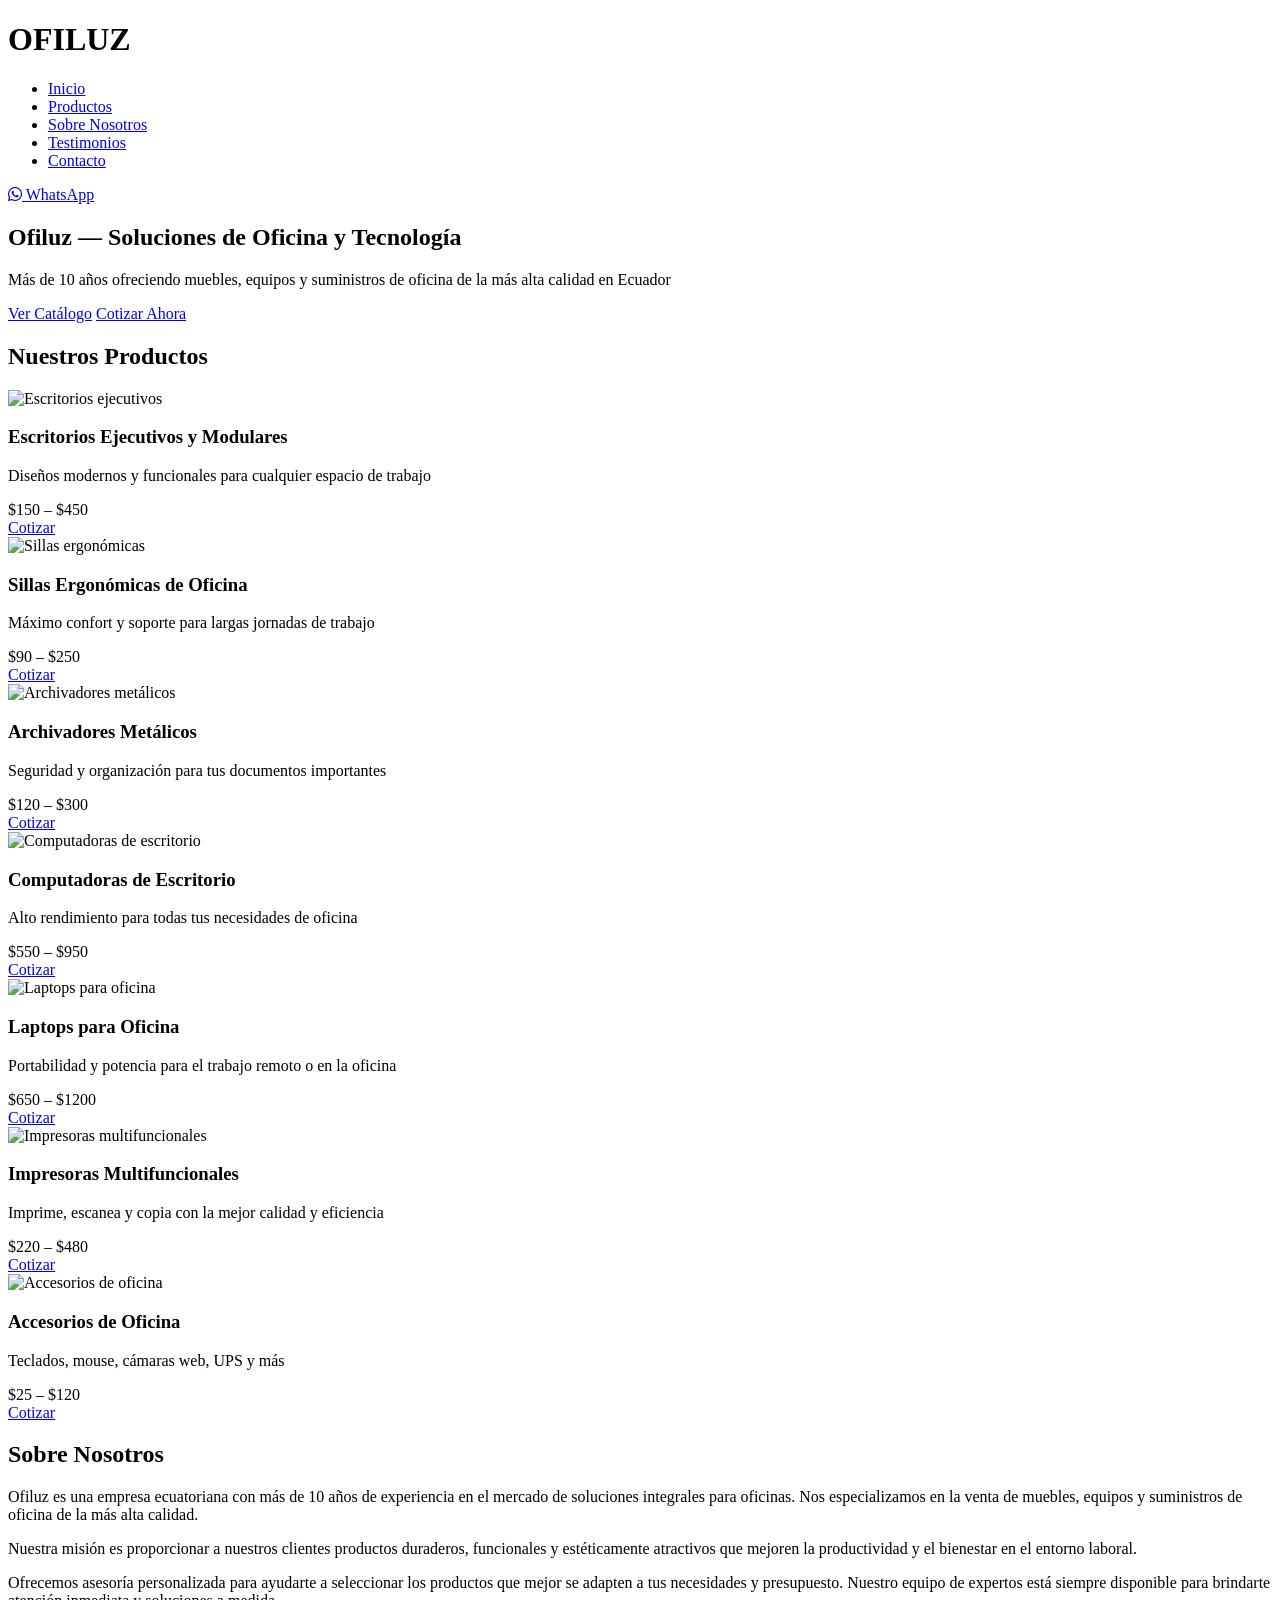
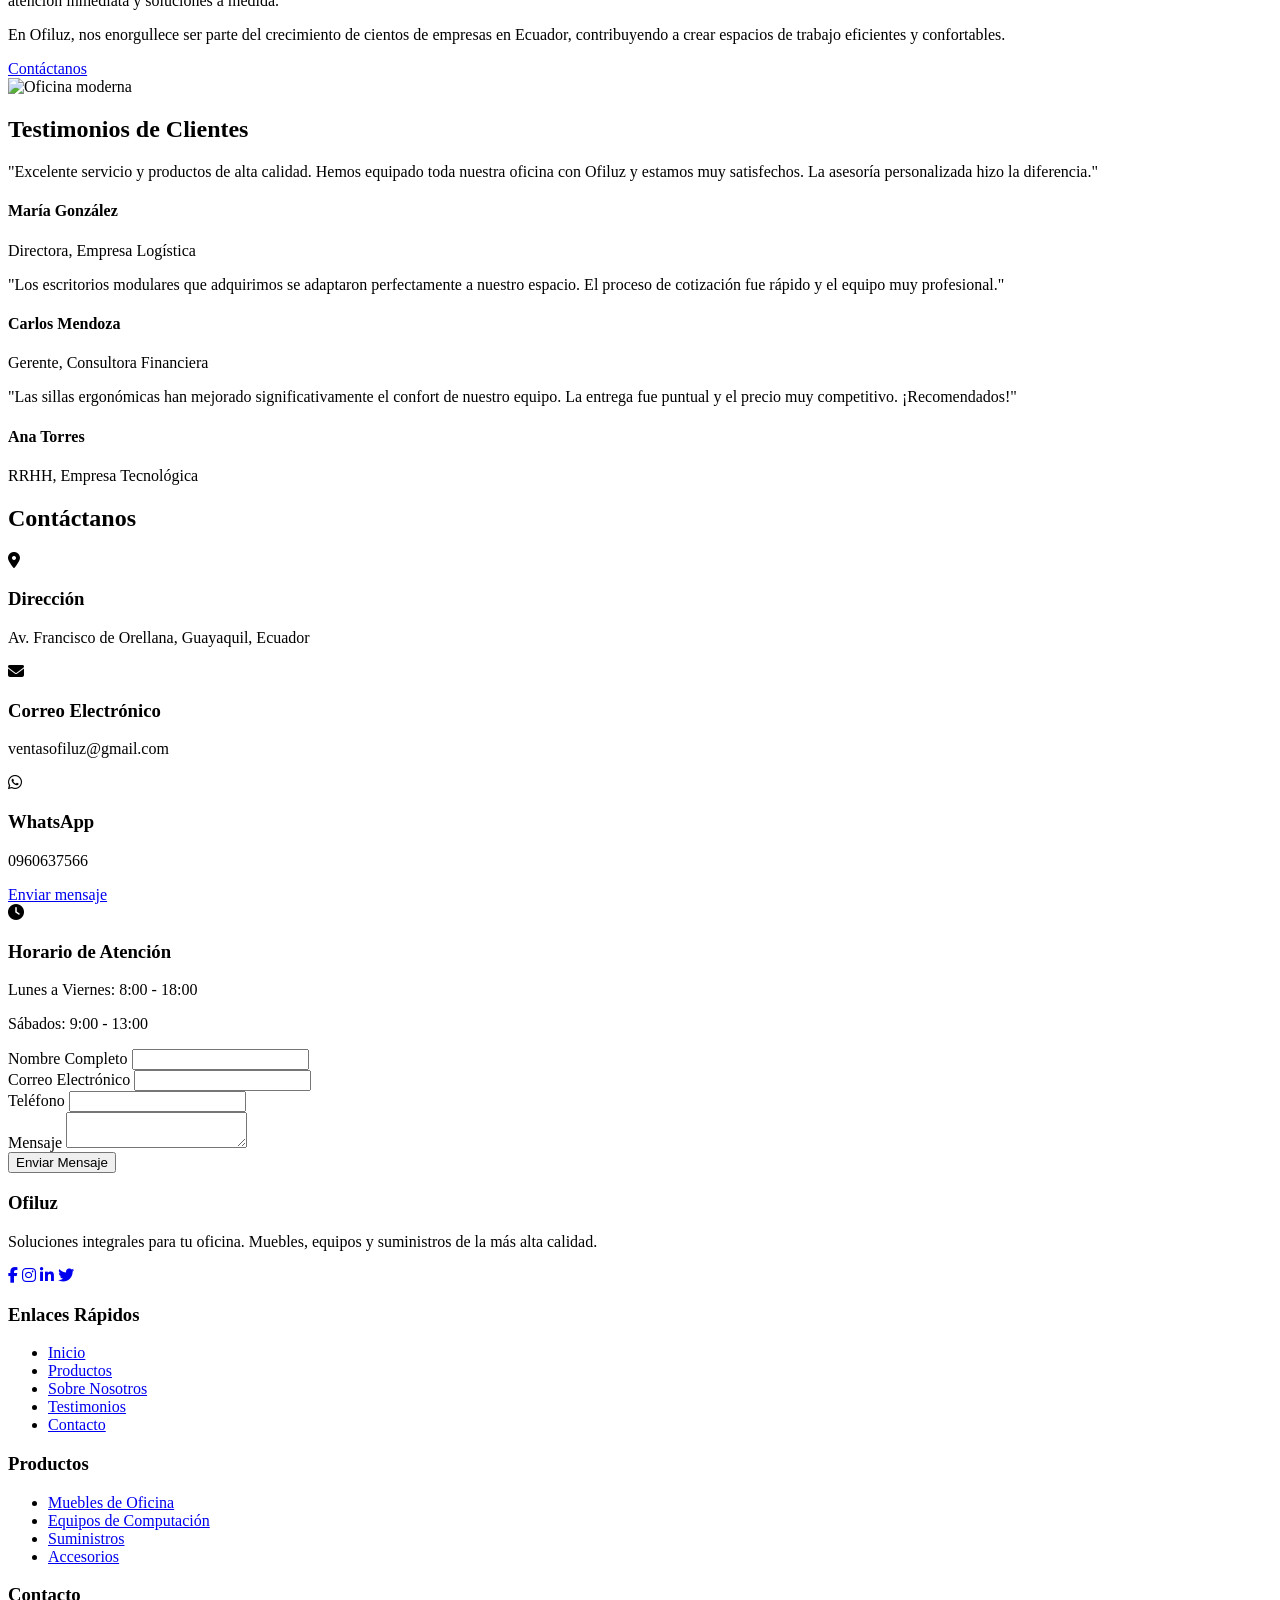
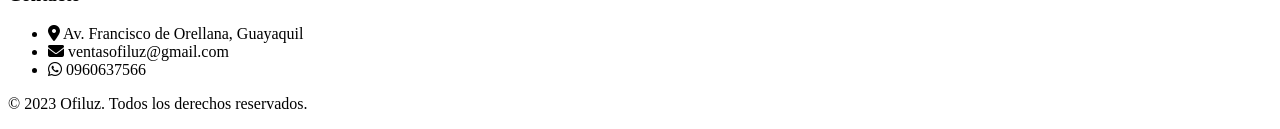
==== index.html @ 91607c6e "Add files via upload" ====
<!DOCTYPE html>
<html lang="es">
<head>
    <meta charset="UTF-8">
    <meta name="viewport" content="width=device-width, initial-scale=1.0">
    <title>Ofiluz - Soluciones de Oficina y Tecnología</title>
    <link rel="stylesheet" href="https://cdnjs.cloudflare.com/ajax/libs/font-awesome/6.4.0/css/all.min.css">
    <link href="https://fonts.googleapis.com/css2?family=Montserrat:wght@400;500;600;700&family=Open+Sans:wght@400;600&display=swap" rel="stylesheet">
    <link rel="stylesheet" href="style.css">
</head>
<body>
    <!-- Header -->
    <header>
        <div class="container header-container">
            <div class="logo">
                <h1>OFI<span>LUZ</span></h1>
            </div>
            <nav>
                <ul>
                    <li><a href="#inicio">Inicio</a></li>
                    <li><a href="#productos">Productos</a></li>
                    <li><a href="#nosotros">Sobre Nosotros</a></li>
                    <li><a href="#testimonios">Testimonios</a></li>
                    <li><a href="#contacto">Contacto</a></li>
                </ul>
            </nav>
            <a href="https://wa.me/593960637566" class="btn" target="_blank">
                <i class="fab fa-whatsapp"></i> WhatsApp
            </a>
        </div>
    </header>

    <!-- Hero Section -->
    <section class="hero" id="inicio">
        <div class="container">
            <h2>Ofiluz — Soluciones de Oficina y Tecnología</h2>
            <p>Más de 10 años ofreciendo muebles, equipos y suministros de oficina de la más alta calidad en Ecuador</p>
            <a href="#productos" class="btn">Ver Catálogo</a>
            <a href="#contacto" class="btn btn-secondary">Cotizar Ahora</a>
        </div>
    </section>

    <!-- Products Section -->
    <section class="products" id="productos">
        <div class="container">
            <h2 class="section-title">Nuestros Productos</h2>
            <div class="products-grid">
                <!-- Product 1 -->
                <div class="product-card">
                    <div class="product-img">
                        <img src="https://images.unsplash.com/photo-1505843490537-8de44be2c6a3?ixlib=rb-4.0.3&auto=format&fit=crop&w=600&q=80" alt="Escritorios ejecutivos">
                    </div>
                    <div class="product-info">
                        <h3>Escritorios Ejecutivos y Modulares</h3>
                        <p>Diseños modernos y funcionales para cualquier espacio de trabajo</p>
                        <div class="product-price">$150 – $450</div>
                        <a href="#contacto" class="btn">Cotizar</a>
                    </div>
                </div>
                
                <!-- Product 2 -->
                <div class="product-card">
                    <div class="product-img">
                        <img src="https://images.unsplash.com/photo-1586023492125-27b2c045efd7?ixlib=rb-4.0.3&auto=format&fit=crop&w=600&q=80" alt="Sillas ergonómicas">
                    </div>
                    <div class="product-info">
                        <h3>Sillas Ergonómicas de Oficina</h3>
                        <p>Máximo confort y soporte para largas jornadas de trabajo</p>
                        <div class="product-price">$90 – $250</div>
                        <a href="#contacto" class="btn">Cotizar</a>
                    </div>
                </div>
                
                <!-- Product 3 -->
                <div class="product-card">
                    <div class="product-img">
                        <img src="https://images.unsplash.com/photo-1595428774223-ef52624120d2?ixlib=rb-4.0.3&auto=format&fit=crop&w=600&q=80" alt="Archivadores metálicos">
                    </div>
                    <div class="product-info">
                        <h3>Archivadores Metálicos</h3>
                        <p>Seguridad y organización para tus documentos importantes</p>
                        <div class="product-price">$120 – $300</div>
                        <a href="#contacto" class="btn">Cotizar</a>
                    </div>
                </div>
                
                <!-- Product 4 -->
                <div class="product-card">
                    <div class="product-img">
                        <img src="https://images.unsplash.com/photo-1593640408182-31c70c8268f5?ixlib=rb-4.0.3&auto=format&fit=crop&w=600&q=80" alt="Computadoras de escritorio">
                    </div>
                    <div class="product-info">
                        <h3>Computadoras de Escritorio</h3>
                        <p>Alto rendimiento para todas tus necesidades de oficina</p>
                        <div class="product-price">$550 – $950</div>
                        <a href="#contacto" class="btn">Cotizar</a>
                    </div>
                </div>
                
                <!-- Product 5 -->
                <div class="product-card">
                    <div class="product-img">
                        <img src="https://images.unsplash.com/photo-1603302576837-37561b2e2302?ixlib=rb-4.0.3&auto=format&fit=crop&w=600&q=80" alt="Laptops para oficina">
                    </div>
                    <div class="product-info">
                        <h3>Laptops para Oficina</h3>
                        <p>Portabilidad y potencia para el trabajo remoto o en la oficina</p>
                        <div class="product-price">$650 – $1200</div>
                        <a href="#contacto" class="btn">Cotizar</a>
                    </div>
                </div>
                
                <!-- Product 6 -->
                <div class="product-card">
                    <div class="product-img">
                        <img src="https://images.unsplash.com/photo-1551650975-87deedd944c3?ixlib=rb-4.0.3&auto=format&fit=crop&w=600&q=80" alt="Impresoras multifuncionales">
                    </div>
                    <div class="product-info">
                        <h3>Impresoras Multifuncionales</h3>
                        <p>Imprime, escanea y copia con la mejor calidad y eficiencia</p>
                        <div class="product-price">$220 – $480</div>
                        <a href="#contacto" class="btn">Cotizar</a>
                    </div>
                </div>
                
                <!-- Product 7 -->
                <div class="product-card">
                    <div class="product-img">
                        <img src="https://images.unsplash.com/photo-1587829741301-dc798b83add3?ixlib=rb-4.0.3&auto=format&fit=crop&w=600&q=80" alt="Accesorios de oficina">
                    </div>
                    <div class="product-info">
                        <h3>Accesorios de Oficina</h3>
                        <p>Teclados, mouse, cámaras web, UPS y más</p>
                        <div class="product-price">$25 – $120</div>
                        <a href="#contacto" class="btn">Cotizar</a>
                    </div>
                </div>
            </div>
        </div>
    </section>

    <!-- About Section -->
    <section class="about" id="nosotros">
        <div class="container">
            <h2 class="section-title">Sobre Nosotros</h2>
            <div class="about-content">
                <div class="about-text">
                    <p>Ofiluz es una empresa ecuatoriana con más de 10 años de experiencia en el mercado de soluciones integrales para oficinas. Nos especializamos en la venta de muebles, equipos y suministros de oficina de la más alta calidad.</p>
                    <p>Nuestra misión es proporcionar a nuestros clientes productos duraderos, funcionales y estéticamente atractivos que mejoren la productividad y el bienestar en el entorno laboral.</p>
                    <p>Ofrecemos asesoría personalizada para ayudarte a seleccionar los productos que mejor se adapten a tus necesidades y presupuesto. Nuestro equipo de expertos está siempre disponible para brindarte atención inmediata y soluciones a medida.</p>
                    <p>En Ofiluz, nos enorgullece ser parte del crecimiento de cientos de empresas en Ecuador, contribuyendo a crear espacios de trabajo eficientes y confortables.</p>
                    <a href="#contacto" class="btn">Contáctanos</a>
                </div>
                <div class="about-img">
                    <img src="https://images.unsplash.com/photo-1497366754035-f200968a6e72?ixlib=rb-4.0.3&auto=format&fit=crop&w=600&q=80" alt="Oficina moderna">
                </div>
            </div>
        </div>
    </section>

    <!-- Testimonials Section -->
    <section class="testimonials" id="testimonios">
        <div class="container">
            <h2 class="section-title">Testimonios de Clientes</h2>
            <div class="testimonials-grid">
                <!-- Testimonial 1 -->
                <div class="testimonial-card">
                    <div class="testimonial-text">
                        "Excelente servicio y productos de alta calidad. Hemos equipado toda nuestra oficina con Ofiluz y estamos muy satisfechos. La asesoría personalizada hizo la diferencia."
                    </div>
                    <div class="testimonial-author">
                        <div class="author-img"></div>
                        <div>
                            <h4>María González</h4>
                            <p>Directora, Empresa Logística</p>
                        </div>
                    </div>
                </div>
                
                <!-- Testimonial 2 -->
                <div class="testimonial-card">
                    <div class="testimonial-text">
                        "Los escritorios modulares que adquirimos se adaptaron perfectamente a nuestro espacio. El proceso de cotización fue rápido y el equipo muy profesional."
                    </div>
                    <div class="testimonial-author">
                        <div class="author-img"></div>
                        <div>
                            <h4>Carlos Mendoza</h4>
                            <p>Gerente, Consultora Financiera</p>
                        </div>
                    </div>
                </div>
                
                <!-- Testimonial 3 -->
                <div class="testimonial-card">
                    <div class="testimonial-text">
                        "Las sillas ergonómicas han mejorado significativamente el confort de nuestro equipo. La entrega fue puntual y el precio muy competitivo. ¡Recomendados!"
                    </div>
                    <div class="testimonial-author">
                        <div class="author-img"></div>
                        <div>
                            <h4>Ana Torres</h4>
                            <p>RRHH, Empresa Tecnológica</p>
                        </div>
                    </div>
                </div>
            </div>
        </div>
    </section>

    <!-- Contact Section -->
    <section class="contact" id="contacto">
        <div class="container">
            <h2 class="section-title">Contáctanos</h2>
            <div class="contact-container">
                <div class="contact-info">
                    <div class="contact-item">
                        <div class="contact-icon">
                            <i class="fas fa-map-marker-alt"></i>
                        </div>
                        <div>
                            <h3>Dirección</h3>
                            <p>Av. Francisco de Orellana, Guayaquil, Ecuador</p>
                        </div>
                    </div>
                    
                    <div class="contact-item">
                        <div class="contact-icon">
                            <i class="fas fa-envelope"></i>
                        </div>
                        <div>
                            <h3>Correo Electrónico</h3>
                            <p>ventasofiluz@gmail.com</p>
                        </div>
                    </div>
                    
                    <div class="contact-item">
                        <div class="contact-icon">
                            <i class="fab fa-whatsapp"></i>
                        </div>
                        <div>
                            <h3>WhatsApp</h3>
                            <p>0960637566</p>
                            <a href="https://wa.me/593960637566" class="btn" target="_blank">Enviar mensaje</a>
                        </div>
                    </div>
                    
                    <div class="contact-item">
                        <div class="contact-icon">
                            <i class="fas fa-clock"></i>
                        </div>
                        <div>
                            <h3>Horario de Atención</h3>
                            <p>Lunes a Viernes: 8:00 - 18:00</p>
                            <p>Sábados: 9:00 - 13:00</p>
                        </div>
                    </div>
                </div>
                
                <div class="contact-form">
                    <form id="contactForm">
                        <div class="form-group">
                            <label for="name">Nombre Completo</label>
                            <input type="text" id="name" class="form-control" required>
                        </div>
                        
                        <div class="form-group">
                            <label for="email">Correo Electrónico</label>
                            <input type="email" id="email" class="form-control" required>
                        </div>
                        
                        <div class="form-group">
                            <label for="phone">Teléfono</label>
                            <input type="tel" id="phone" class="form-control">
                        </div>
                        
                        <div class="form-group">
                            <label for="message">Mensaje</label>
                            <textarea id="message" class="form-control" required></textarea>
                        </div>
                        
                        <button type="submit" class="btn">Enviar Mensaje</button>
                    </form>
                </div>
            </div>
        </div>
    </section>

    <!-- Footer -->
    <footer>
        <div class="container">
            <div class="footer-content">
                <div class="footer-column">
                    <h3>Ofiluz</h3>
                    <p>Soluciones integrales para tu oficina. Muebles, equipos y suministros de la más alta calidad.</p>
                    <div class="social-links">
                        <a href="#"><i class="fab fa-facebook-f"></i></a>
                        <a href="#"><i class="fab fa-instagram"></i></a>
                        <a href="#"><i class="fab fa-linkedin-in"></i></a>
                        <a href="#"><i class="fab fa-twitter"></i></a>
                    </div>
                </div>
                
                <div class="footer-column">
                    <h3>Enlaces Rápidos</h3>
                    <ul>
                        <li><a href="#inicio">Inicio</a></li>
                        <li><a href="#productos">Productos</a></li>
                        <li><a href="#nosotros">Sobre Nosotros</a></li>
                        <li><a href="#testimonios">Testimonios</a></li>
                        <li><a href="#contacto">Contacto</a></li>
                    </ul>
                </div>
                
                <div class="footer-column">
                    <h3>Productos</h3>
                    <ul>
                        <li><a href="#">Muebles de Oficina</a></li>
                        <li><a href="#">Equipos de Computación</a></li>
                        <li><a href="#">Suministros</a></li>
                        <li><a href="#">Accesorios</a></li>
                    </ul>
                </div>
                
                <div class="footer-column">
                    <h3>Contacto</h3>
                    <ul>
                        <li><i class="fas fa-map-marker-alt"></i> Av. Francisco de Orellana, Guayaquil</li>
                        <li><i class="fas fa-envelope"></i> ventasofiluz@gmail.com</li>
                        <li><i class="fab fa-whatsapp"></i> 0960637566</li>
                    </ul>
                </div>
            </div>
            
            <div class="copyright">
                <p>&copy; 2023 Ofiluz. Todos los derechos reservados.</p>
            </div>
        </div>
    </footer>

    <script>
        // Smooth scrolling for anchor links
        document.querySelectorAll('a[href^="#"]').forEach(anchor => {
            anchor.addEventListener('click', function (e) {
                e.preventDefault();
                
                const targetId = this.getAttribute('href');
                if(targetId === '#') return;
                
                const targetElement = document.querySelector(targetId);
                if(targetElement) {
                    window.scrollTo({
                        top: targetElement.offsetTop - 80,
                        behavior: 'smooth'
                    });
                }
            });
        });
        
        // Form submission
        document.getElementById('contactForm').addEventListener('submit', function(e) {
            e.preventDefault();
            alert('¡Gracias por tu mensaje! Nos pondremos en contacto contigo pronto.');
            this.reset();
        });
    </script>
</body>
</html>
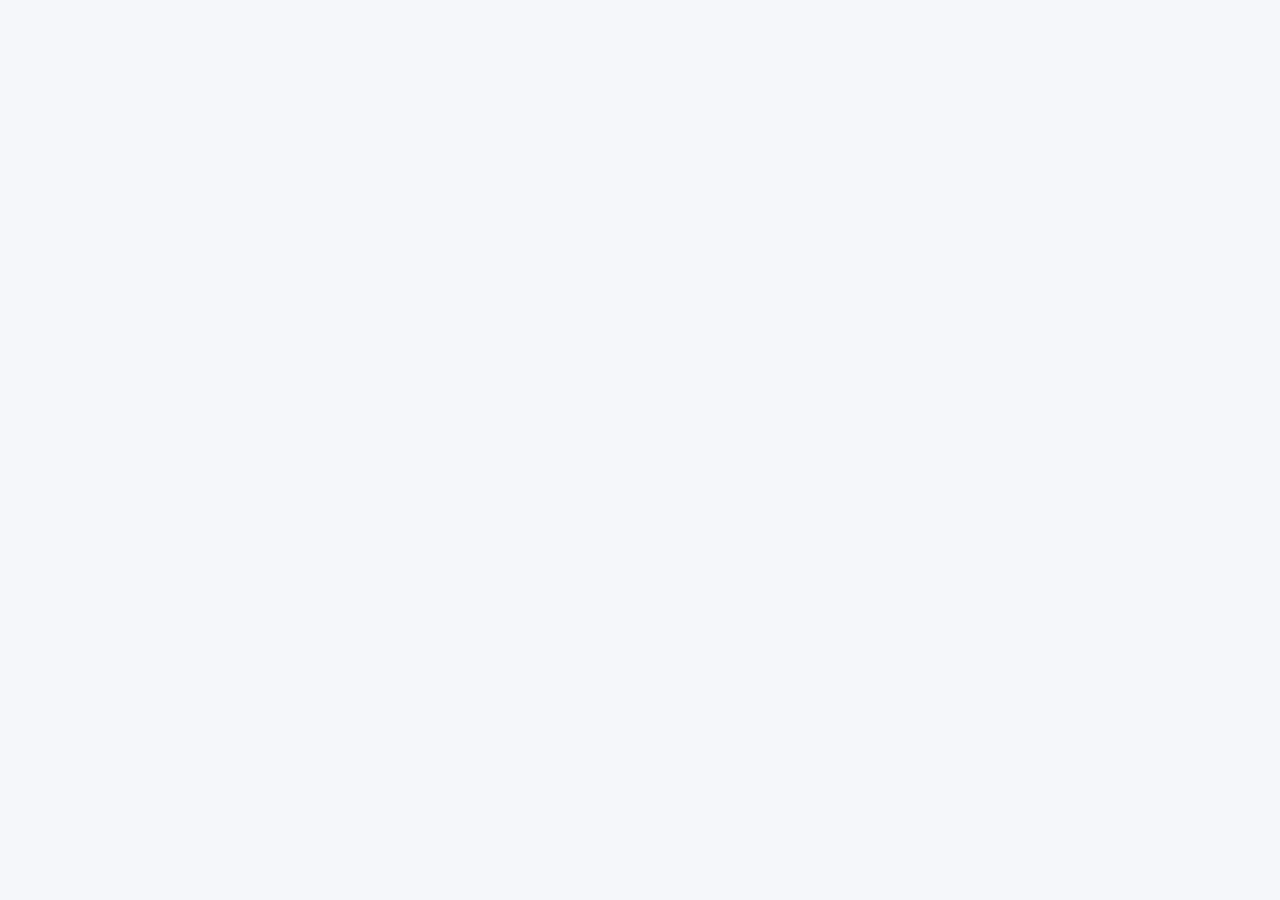
==== commit 1bcb7870: "Add files via upload" ====
--- a/index.html
+++ b/index.html
@@ -1,368 +1,29 @@
 <!DOCTYPE html>
-<html lang="es">
+<html lang="es-EC">
 <head>
     <meta charset="UTF-8">
     <meta name="viewport" content="width=device-width, initial-scale=1.0">
-    <title>Ofiluz - Soluciones de Oficina y Tecnología</title>
+    <title>Ofiluz - Muebles y Equipos de Oficina en Ecuador | Soluciones Integrales</title>
+    <meta name="description" content="Ofiluz - Más de 10 años ofreciendo muebles, equipos y suministros de oficina en Guayaquil. Escritorios, sillas ergonómicas, computadoras, impresoras. Envíos a todo Ecuador.">
+    <meta name="keywords" content="muebles de oficina, equipos oficina Ecuador, sillas ergonómicas Guayaquil, escritorios ejecutivos, computadoras oficina, suministros oficina">
+    <meta name="author" content="Ofiluz Ecuador">
+    <meta name="robots" content="index, follow">
+    <meta name="geo.region" content="EC-G">
+    <meta name="geo.placename" content="Guayaquil">
+    
+    <!-- Open Graph para redes sociales -->
+    <meta property="og:title" content="Ofiluz - Muebles y Equipos de Oficina en Ecuador">
+    <meta property="og:description" content="Soluciones integrales para tu oficina. Más de 10 años de experiencia en muebles y equipos de oficina.">
+    <meta property="og:type" content="website">
+    <meta property="og:url" content="https://tuusuario.github.io/ofiluz-ecuador">
+    <meta property="og:image" content="https://images.unsplash.com/photo-1497366754035-f200968a6e72?ixlib=rb-4.0.3&auto=format&fit=crop&w=1200&q=80">
+    
     <link rel="stylesheet" href="https://cdnjs.cloudflare.com/ajax/libs/font-awesome/6.4.0/css/all.min.css">
     <link href="https://fonts.googleapis.com/css2?family=Montserrat:wght@400;500;600;700&family=Open+Sans:wght@400;600&display=swap" rel="stylesheet">
     <link rel="stylesheet" href="style.css">
 </head>
 <body>
-    <!-- Header -->
-    <header>
-        <div class="container header-container">
-            <div class="logo">
-                <h1>OFI<span>LUZ</span></h1>
-            </div>
-            <nav>
-                <ul>
-                    <li><a href="#inicio">Inicio</a></li>
-                    <li><a href="#productos">Productos</a></li>
-                    <li><a href="#nosotros">Sobre Nosotros</a></li>
-                    <li><a href="#testimonios">Testimonios</a></li>
-                    <li><a href="#contacto">Contacto</a></li>
-                </ul>
-            </nav>
-            <a href="https://wa.me/593960637566" class="btn" target="_blank">
-                <i class="fab fa-whatsapp"></i> WhatsApp
-            </a>
-        </div>
-    </header>
-
-    <!-- Hero Section -->
-    <section class="hero" id="inicio">
-        <div class="container">
-            <h2>Ofiluz — Soluciones de Oficina y Tecnología</h2>
-            <p>Más de 10 años ofreciendo muebles, equipos y suministros de oficina de la más alta calidad en Ecuador</p>
-            <a href="#productos" class="btn">Ver Catálogo</a>
-            <a href="#contacto" class="btn btn-secondary">Cotizar Ahora</a>
-        </div>
-    </section>
-
-    <!-- Products Section -->
-    <section class="products" id="productos">
-        <div class="container">
-            <h2 class="section-title">Nuestros Productos</h2>
-            <div class="products-grid">
-                <!-- Product 1 -->
-                <div class="product-card">
-                    <div class="product-img">
-                        <img src="https://images.unsplash.com/photo-1505843490537-8de44be2c6a3?ixlib=rb-4.0.3&auto=format&fit=crop&w=600&q=80" alt="Escritorios ejecutivos">
-                    </div>
-                    <div class="product-info">
-                        <h3>Escritorios Ejecutivos y Modulares</h3>
-                        <p>Diseños modernos y funcionales para cualquier espacio de trabajo</p>
-                        <div class="product-price">$150 – $450</div>
-                        <a href="#contacto" class="btn">Cotizar</a>
-                    </div>
-                </div>
-                
-                <!-- Product 2 -->
-                <div class="product-card">
-                    <div class="product-img">
-                        <img src="https://images.unsplash.com/photo-1586023492125-27b2c045efd7?ixlib=rb-4.0.3&auto=format&fit=crop&w=600&q=80" alt="Sillas ergonómicas">
-                    </div>
-                    <div class="product-info">
-                        <h3>Sillas Ergonómicas de Oficina</h3>
-                        <p>Máximo confort y soporte para largas jornadas de trabajo</p>
-                        <div class="product-price">$90 – $250</div>
-                        <a href="#contacto" class="btn">Cotizar</a>
-                    </div>
-                </div>
-                
-                <!-- Product 3 -->
-                <div class="product-card">
-                    <div class="product-img">
-                        <img src="https://images.unsplash.com/photo-1595428774223-ef52624120d2?ixlib=rb-4.0.3&auto=format&fit=crop&w=600&q=80" alt="Archivadores metálicos">
-                    </div>
-                    <div class="product-info">
-                        <h3>Archivadores Metálicos</h3>
-                        <p>Seguridad y organización para tus documentos importantes</p>
-                        <div class="product-price">$120 – $300</div>
-                        <a href="#contacto" class="btn">Cotizar</a>
-                    </div>
-                </div>
-                
-                <!-- Product 4 -->
-                <div class="product-card">
-                    <div class="product-img">
-                        <img src="https://images.unsplash.com/photo-1593640408182-31c70c8268f5?ixlib=rb-4.0.3&auto=format&fit=crop&w=600&q=80" alt="Computadoras de escritorio">
-                    </div>
-                    <div class="product-info">
-                        <h3>Computadoras de Escritorio</h3>
-                        <p>Alto rendimiento para todas tus necesidades de oficina</p>
-                        <div class="product-price">$550 – $950</div>
-                        <a href="#contacto" class="btn">Cotizar</a>
-                    </div>
-                </div>
-                
-                <!-- Product 5 -->
-                <div class="product-card">
-                    <div class="product-img">
-                        <img src="https://images.unsplash.com/photo-1603302576837-37561b2e2302?ixlib=rb-4.0.3&auto=format&fit=crop&w=600&q=80" alt="Laptops para oficina">
-                    </div>
-                    <div class="product-info">
-                        <h3>Laptops para Oficina</h3>
-                        <p>Portabilidad y potencia para el trabajo remoto o en la oficina</p>
-                        <div class="product-price">$650 – $1200</div>
-                        <a href="#contacto" class="btn">Cotizar</a>
-                    </div>
-                </div>
-                
-                <!-- Product 6 -->
-                <div class="product-card">
-                    <div class="product-img">
-                        <img src="https://images.unsplash.com/photo-1551650975-87deedd944c3?ixlib=rb-4.0.3&auto=format&fit=crop&w=600&q=80" alt="Impresoras multifuncionales">
-                    </div>
-                    <div class="product-info">
-                        <h3>Impresoras Multifuncionales</h3>
-                        <p>Imprime, escanea y copia con la mejor calidad y eficiencia</p>
-                        <div class="product-price">$220 – $480</div>
-                        <a href="#contacto" class="btn">Cotizar</a>
-                    </div>
-                </div>
-                
-                <!-- Product 7 -->
-                <div class="product-card">
-                    <div class="product-img">
-                        <img src="https://images.unsplash.com/photo-1587829741301-dc798b83add3?ixlib=rb-4.0.3&auto=format&fit=crop&w=600&q=80" alt="Accesorios de oficina">
-                    </div>
-                    <div class="product-info">
-                        <h3>Accesorios de Oficina</h3>
-                        <p>Teclados, mouse, cámaras web, UPS y más</p>
-                        <div class="product-price">$25 – $120</div>
-                        <a href="#contacto" class="btn">Cotizar</a>
-                    </div>
-                </div>
-            </div>
-        </div>
-    </section>
-
-    <!-- About Section -->
-    <section class="about" id="nosotros">
-        <div class="container">
-            <h2 class="section-title">Sobre Nosotros</h2>
-            <div class="about-content">
-                <div class="about-text">
-                    <p>Ofiluz es una empresa ecuatoriana con más de 10 años de experiencia en el mercado de soluciones integrales para oficinas. Nos especializamos en la venta de muebles, equipos y suministros de oficina de la más alta calidad.</p>
-                    <p>Nuestra misión es proporcionar a nuestros clientes productos duraderos, funcionales y estéticamente atractivos que mejoren la productividad y el bienestar en el entorno laboral.</p>
-                    <p>Ofrecemos asesoría personalizada para ayudarte a seleccionar los productos que mejor se adapten a tus necesidades y presupuesto. Nuestro equipo de expertos está siempre disponible para brindarte atención inmediata y soluciones a medida.</p>
-                    <p>En Ofiluz, nos enorgullece ser parte del crecimiento de cientos de empresas en Ecuador, contribuyendo a crear espacios de trabajo eficientes y confortables.</p>
-                    <a href="#contacto" class="btn">Contáctanos</a>
-                </div>
-                <div class="about-img">
-                    <img src="https://images.unsplash.com/photo-1497366754035-f200968a6e72?ixlib=rb-4.0.3&auto=format&fit=crop&w=600&q=80" alt="Oficina moderna">
-                </div>
-            </div>
-        </div>
-    </section>
-
-    <!-- Testimonials Section -->
-    <section class="testimonials" id="testimonios">
-        <div class="container">
-            <h2 class="section-title">Testimonios de Clientes</h2>
-            <div class="testimonials-grid">
-                <!-- Testimonial 1 -->
-                <div class="testimonial-card">
-                    <div class="testimonial-text">
-                        "Excelente servicio y productos de alta calidad. Hemos equipado toda nuestra oficina con Ofiluz y estamos muy satisfechos. La asesoría personalizada hizo la diferencia."
-                    </div>
-                    <div class="testimonial-author">
-                        <div class="author-img"></div>
-                        <div>
-                            <h4>María González</h4>
-                            <p>Directora, Empresa Logística</p>
-                        </div>
-                    </div>
-                </div>
-                
-                <!-- Testimonial 2 -->
-                <div class="testimonial-card">
-                    <div class="testimonial-text">
-                        "Los escritorios modulares que adquirimos se adaptaron perfectamente a nuestro espacio. El proceso de cotización fue rápido y el equipo muy profesional."
-                    </div>
-                    <div class="testimonial-author">
-                        <div class="author-img"></div>
-                        <div>
-                            <h4>Carlos Mendoza</h4>
-                            <p>Gerente, Consultora Financiera</p>
-                        </div>
-                    </div>
-                </div>
-                
-                <!-- Testimonial 3 -->
-                <div class="testimonial-card">
-                    <div class="testimonial-text">
-                        "Las sillas ergonómicas han mejorado significativamente el confort de nuestro equipo. La entrega fue puntual y el precio muy competitivo. ¡Recomendados!"
-                    </div>
-                    <div class="testimonial-author">
-                        <div class="author-img"></div>
-                        <div>
-                            <h4>Ana Torres</h4>
-                            <p>RRHH, Empresa Tecnológica</p>
-                        </div>
-                    </div>
-                </div>
-            </div>
-        </div>
-    </section>
-
-    <!-- Contact Section -->
-    <section class="contact" id="contacto">
-        <div class="container">
-            <h2 class="section-title">Contáctanos</h2>
-            <div class="contact-container">
-                <div class="contact-info">
-                    <div class="contact-item">
-                        <div class="contact-icon">
-                            <i class="fas fa-map-marker-alt"></i>
-                        </div>
-                        <div>
-                            <h3>Dirección</h3>
-                            <p>Av. Francisco de Orellana, Guayaquil, Ecuador</p>
-                        </div>
-                    </div>
-                    
-                    <div class="contact-item">
-                        <div class="contact-icon">
-                            <i class="fas fa-envelope"></i>
-                        </div>
-                        <div>
-                            <h3>Correo Electrónico</h3>
-                            <p>ventasofiluz@gmail.com</p>
-                        </div>
-                    </div>
-                    
-                    <div class="contact-item">
-                        <div class="contact-icon">
-                            <i class="fab fa-whatsapp"></i>
-                        </div>
-                        <div>
-                            <h3>WhatsApp</h3>
-                            <p>0960637566</p>
-                            <a href="https://wa.me/593960637566" class="btn" target="_blank">Enviar mensaje</a>
-                        </div>
-                    </div>
-                    
-                    <div class="contact-item">
-                        <div class="contact-icon">
-                            <i class="fas fa-clock"></i>
-                        </div>
-                        <div>
-                            <h3>Horario de Atención</h3>
-                            <p>Lunes a Viernes: 8:00 - 18:00</p>
-                            <p>Sábados: 9:00 - 13:00</p>
-                        </div>
-                    </div>
-                </div>
-                
-                <div class="contact-form">
-                    <form id="contactForm">
-                        <div class="form-group">
-                            <label for="name">Nombre Completo</label>
-                            <input type="text" id="name" class="form-control" required>
-                        </div>
-                        
-                        <div class="form-group">
-                            <label for="email">Correo Electrónico</label>
-                            <input type="email" id="email" class="form-control" required>
-                        </div>
-                        
-                        <div class="form-group">
-                            <label for="phone">Teléfono</label>
-                            <input type="tel" id="phone" class="form-control">
-                        </div>
-                        
-                        <div class="form-group">
-                            <label for="message">Mensaje</label>
-                            <textarea id="message" class="form-control" required></textarea>
-                        </div>
-                        
-                        <button type="submit" class="btn">Enviar Mensaje</button>
-                    </form>
-                </div>
-            </div>
-        </div>
-    </section>
-
-    <!-- Footer -->
-    <footer>
-        <div class="container">
-            <div class="footer-content">
-                <div class="footer-column">
-                    <h3>Ofiluz</h3>
-                    <p>Soluciones integrales para tu oficina. Muebles, equipos y suministros de la más alta calidad.</p>
-                    <div class="social-links">
-                        <a href="#"><i class="fab fa-facebook-f"></i></a>
-                        <a href="#"><i class="fab fa-instagram"></i></a>
-                        <a href="#"><i class="fab fa-linkedin-in"></i></a>
-                        <a href="#"><i class="fab fa-twitter"></i></a>
-                    </div>
-                </div>
-                
-                <div class="footer-column">
-                    <h3>Enlaces Rápidos</h3>
-                    <ul>
-                        <li><a href="#inicio">Inicio</a></li>
-                        <li><a href="#productos">Productos</a></li>
-                        <li><a href="#nosotros">Sobre Nosotros</a></li>
-                        <li><a href="#testimonios">Testimonios</a></li>
-                        <li><a href="#contacto">Contacto</a></li>
-                    </ul>
-                </div>
-                
-                <div class="footer-column">
-                    <h3>Productos</h3>
-                    <ul>
-                        <li><a href="#">Muebles de Oficina</a></li>
-                        <li><a href="#">Equipos de Computación</a></li>
-                        <li><a href="#">Suministros</a></li>
-                        <li><a href="#">Accesorios</a></li>
-                    </ul>
-                </div>
-                
-                <div class="footer-column">
-                    <h3>Contacto</h3>
-                    <ul>
-                        <li><i class="fas fa-map-marker-alt"></i> Av. Francisco de Orellana, Guayaquil</li>
-                        <li><i class="fas fa-envelope"></i> ventasofiluz@gmail.com</li>
-                        <li><i class="fab fa-whatsapp"></i> 0960637566</li>
-                    </ul>
-                </div>
-            </div>
-            
-            <div class="copyright">
-                <p>&copy; 2023 Ofiluz. Todos los derechos reservados.</p>
-            </div>
-        </div>
-    </footer>
-
-    <script>
-        // Smooth scrolling for anchor links
-        document.querySelectorAll('a[href^="#"]').forEach(anchor => {
-            anchor.addEventListener('click', function (e) {
-                e.preventDefault();
-                
-                const targetId = this.getAttribute('href');
-                if(targetId === '#') return;
-                
-                const targetElement = document.querySelector(targetId);
-                if(targetElement) {
-                    window.scrollTo({
-                        top: targetElement.offsetTop - 80,
-                        behavior: 'smooth'
-                    });
-                }
-            });
-        });
-        
-        // Form submission
-        document.getElementById('contactForm').addEventListener('submit', function(e) {
-            e.preventDefault();
-            alert('¡Gracias por tu mensaje! Nos pondremos en contacto contigo pronto.');
-            this.reset();
-        });
-    </script>
+    <!-- El resto del código permanece igual -->
+    <!-- ... -->
 </body>
 </html>
--- a/style.css
+++ b/style.css
@@ -0,0 +1,479 @@
+/* style.css - Ofiluz Ecuador */
+:root {
+    --primary: #2c3e50;
+    --secondary: #3498db;
+    --accent: #e74c3c;
+    --light: #ecf0f1;
+    --dark: #2c3e50;
+    --gray: #7f8c8d;
+    --light-gray: #f5f7fa;
+}
+
+* {
+    margin: 0;
+    padding: 0;
+    box-sizing: border-box;
+}
+
+body {
+    font-family: 'Open Sans', sans-serif;
+    color: var(--dark);
+    line-height: 1.6;
+    background-color: var(--light-gray);
+}
+
+h1, h2, h3, h4 {
+    font-family: 'Montserrat', sans-serif;
+    font-weight: 600;
+    margin-bottom: 1rem;
+}
+
+.container {
+    width: 90%;
+    max-width: 1200px;
+    margin: 0 auto;
+    padding: 0 15px;
+}
+
+/* Header */
+header {
+    background-color: white;
+    box-shadow: 0 2px 10px rgba(0,0,0,0.1);
+    position: sticky;
+    top: 0;
+    z-index: 1000;
+}
+
+.header-container {
+    display: flex;
+    justify-content: space-between;
+    align-items: center;
+    padding: 15px 0;
+}
+
+.logo {
+    display: flex;
+    align-items: center;
+}
+
+.logo h1 {
+    font-size: 24px;
+    color: var(--primary);
+    margin-bottom: 0;
+}
+
+.logo span {
+    color: var(--secondary);
+}
+
+nav ul {
+    display: flex;
+    list-style: none;
+}
+
+nav li {
+    margin-left: 25px;
+}
+
+nav a {
+    text-decoration: none;
+    color: var(--dark);
+    font-weight: 500;
+    transition: color 0.3s;
+}
+
+nav a:hover {
+    color: var(--secondary);
+}
+
+.btn {
+    display: inline-block;
+    background-color: var(--accent);
+    color: white;
+    padding: 12px 25px;
+    border-radius: 4px;
+    text-decoration: none;
+    font-weight: 600;
+    transition: background-color 0.3s;
+    border: none;
+    cursor: pointer;
+}
+
+.btn:hover {
+    background-color: #c0392b;
+}
+
+.btn-secondary {
+    background-color: var(--secondary);
+}
+
+.btn-secondary:hover {
+    background-color: #2980b9;
+}
+
+/* Hero Section */
+.hero {
+    background: linear-gradient(rgba(44, 62, 80, 0.8), rgba(44, 62, 80, 0.8)), url('https://images.unsplash.com/photo-1497366754035-f200968a6e72?ixlib=rb-4.0.3&auto=format&fit=crop&w=1600&q=80');
+    background-size: cover;
+    background-position: center;
+    color: white;
+    text-align: center;
+    padding: 100px 0;
+}
+
+.hero h2 {
+    font-size: 2.8rem;
+    margin-bottom: 20px;
+}
+
+.hero p {
+    font-size: 1.2rem;
+    max-width: 700px;
+    margin: 0 auto 30px;
+}
+
+/* Products Section */
+.section-title {
+    text-align: center;
+    margin-bottom: 40px;
+    position: relative;
+}
+
+.section-title:after {
+    content: '';
+    display: block;
+    width: 80px;
+    height: 3px;
+    background-color: var(--secondary);
+    margin: 10px auto;
+}
+
+.products {
+    padding: 80px 0;
+    background-color: white;
+}
+
+.products-grid {
+    display: grid;
+    grid-template-columns: repeat(auto-fill, minmax(280px, 1fr));
+    gap: 30px;
+}
+
+.product-card {
+    background-color: white;
+    border-radius: 8px;
+    overflow: hidden;
+    box-shadow: 0 5px 15px rgba(0,0,0,0.1);
+    transition: transform 0.3s;
+}
+
+.product-card:hover {
+    transform: translateY(-10px);
+}
+
+.product-img {
+    height: 200px;
+    background-color: var(--light-gray);
+    display: flex;
+    align-items: center;
+    justify-content: center;
+    overflow: hidden;
+}
+
+.product-img img {
+    width: 100%;
+    height: 100%;
+    object-fit: cover;
+}
+
+.product-info {
+    padding: 20px;
+}
+
+.product-info h3 {
+    font-size: 1.2rem;
+    margin-bottom: 10px;
+}
+
+.product-price {
+    color: var(--accent);
+    font-weight: 700;
+    font-size: 1.1rem;
+    margin: 10px 0;
+}
+
+/* About Section */
+.about {
+    padding: 80px 0;
+    background-color: var(--light-gray);
+}
+
+.about-content {
+    display: flex;
+    align-items: center;
+    gap: 40px;
+}
+
+.about-text {
+    flex: 1;
+}
+
+.about-img {
+    flex: 1;
+    border-radius: 8px;
+    overflow: hidden;
+    box-shadow: 0 5px 15px rgba(0,0,0,0.1);
+}
+
+.about-img img {
+    width: 100%;
+    height: auto;
+    display: block;
+}
+
+/* Testimonials */
+.testimonials {
+    padding: 80px 0;
+    background-color: white;
+}
+
+.testimonials-grid {
+    display: grid;
+    grid-template-columns: repeat(auto-fill, minmax(300px, 1fr));
+    gap: 30px;
+}
+
+.testimonial-card {
+    background-color: var(--light-gray);
+    padding: 30px;
+    border-radius: 8px;
+    box-shadow: 0 5px 15px rgba(0,0,0,0.05);
+}
+
+.testimonial-text {
+    font-style: italic;
+    margin-bottom: 20px;
+}
+
+.testimonial-author {
+    display: flex;
+    align-items: center;
+}
+
+.author-img {
+    width: 50px;
+    height: 50px;
+    border-radius: 50%;
+    background-color: var(--gray);
+    margin-right: 15px;
+}
+
+/* Contact Section */
+.contact {
+    padding: 80px 0;
+    background-color: var(--light-gray);
+}
+
+.contact-container {
+    display: flex;
+    gap: 40px;
+}
+
+.contact-info {
+    flex: 1;
+}
+
+.contact-form {
+    flex: 1;
+}
+
+.contact-item {
+    display: flex;
+    align-items: flex-start;
+    margin-bottom: 25px;
+}
+
+.contact-icon {
+    background-color: var(--secondary);
+    color: white;
+    width: 40px;
+    height: 40px;
+    border-radius: 50%;
+    display: flex;
+    align-items: center;
+    justify-content: center;
+    margin-right: 15px;
+    flex-shrink: 0;
+}
+
+.form-group {
+    margin-bottom: 20px;
+}
+
+.form-group label {
+    display: block;
+    margin-bottom: 8px;
+    font-weight: 600;
+}
+
+.form-control {
+    width: 100%;
+    padding: 12px 15px;
+    border: 1px solid #ddd;
+    border-radius: 4px;
+    font-family: 'Open Sans', sans-serif;
+}
+
+textarea.form-control {
+    min-height: 150px;
+    resize: vertical;
+}
+
+/* Footer */
+footer {
+    background-color: var(--primary);
+    color: white;
+    padding: 60px 0 30px;
+}
+
+.footer-content {
+    display: grid;
+    grid-template-columns: repeat(auto-fit, minmax(250px, 1fr));
+    gap: 40px;
+    margin-bottom: 40px;
+}
+
+.footer-column h3 {
+    color: white;
+    margin-bottom: 20px;
+    font-size: 1.2rem;
+}
+
+.footer-column ul {
+    list-style: none;
+}
+
+.footer-column li {
+    margin-bottom: 10px;
+}
+
+.footer-column a {
+    color: #bdc3c7;
+    text-decoration: none;
+    transition: color 0.3s;
+}
+
+.footer-column a:hover {
+    color: white;
+}
+
+.social-links {
+    display: flex;
+    gap: 15px;
+}
+
+.social-links a {
+    display: flex;
+    align-items: center;
+    justify-content: center;
+    width: 36px;
+    height: 36px;
+    background-color: rgba(255,255,255,0.1);
+    border-radius: 50%;
+    color: white;
+    transition: background-color 0.3s;
+}
+
+.social-links a:hover {
+    background-color: var(--secondary);
+}
+
+.copyright {
+    text-align: center;
+    padding-top: 30px;
+    border-top: 1px solid rgba(255,255,255,0.1);
+    color: #bdc3c7;
+    font-size: 0.9rem;
+}
+
+/* Responsive */
+@media (max-width: 992px) {
+    .about-content, .contact-container {
+        flex-direction: column;
+    }
+    
+    .about-img, .about-text, .contact-info, .contact-form {
+        width: 100%;
+    }
+}
+
+@media (max-width: 768px) {
+    .header-container {
+        flex-direction: column;
+        padding: 15px 0;
+    }
+    
+    nav ul {
+        margin-top: 15px;
+        flex-wrap: wrap;
+        justify-content: center;
+    }
+    
+    nav li {
+        margin: 0 10px 10px;
+    }
+    
+    .hero h2 {
+        font-size: 2.2rem;
+    }
+    
+    .products-grid {
+        grid-template-columns: repeat(auto-fill, minmax(250px, 1fr));
+    }
+}
+
+/* Animaciones adicionales */
+@keyframes fadeIn {
+    from { opacity: 0; transform: translateY(20px); }
+    to { opacity: 1; transform: translateY(0); }
+}
+
+.product-card, .testimonial-card {
+    animation: fadeIn 0.6s ease-out;
+}
+
+/* Mejoras de accesibilidad */
+.btn:focus, .form-control:focus {
+    outline: 2px solid var(--secondary);
+    outline-offset: 2px;
+}
+
+/* Loading states */
+.btn:disabled {
+    background-color: var(--gray);
+    cursor: not-allowed;
+}
+
+.btn.loading {
+    position: relative;
+    color: transparent;
+}
+
+.btn.loading::after {
+    content: '';
+    position: absolute;
+    width: 20px;
+    height: 20px;
+    top: 50%;
+    left: 50%;
+    margin-left: -10px;
+    margin-top: -10px;
+    border: 2px solid #ffffff;
+    border-radius: 50%;
+    border-right-color: transparent;
+    animation: spin 1s linear infinite;
+}
+
+@keyframes spin {
+    to { transform: rotate(360deg); }
+}
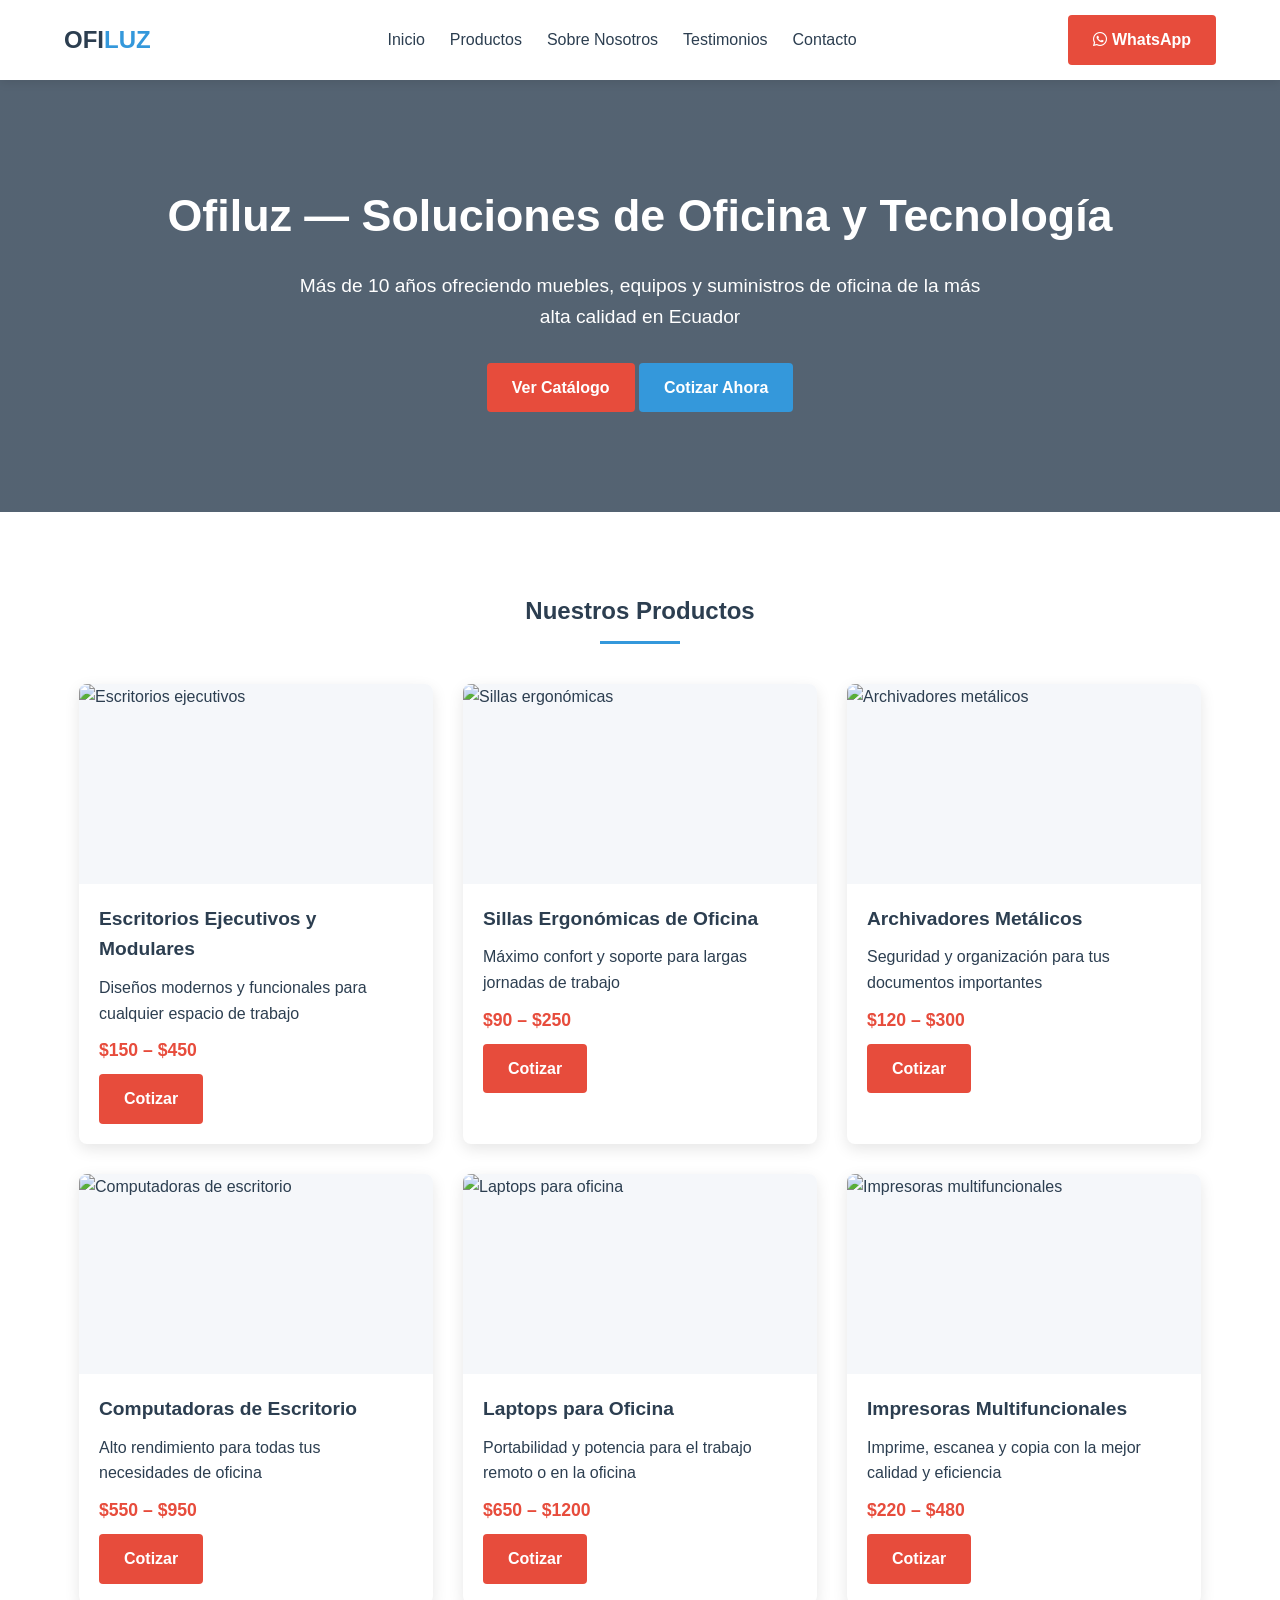
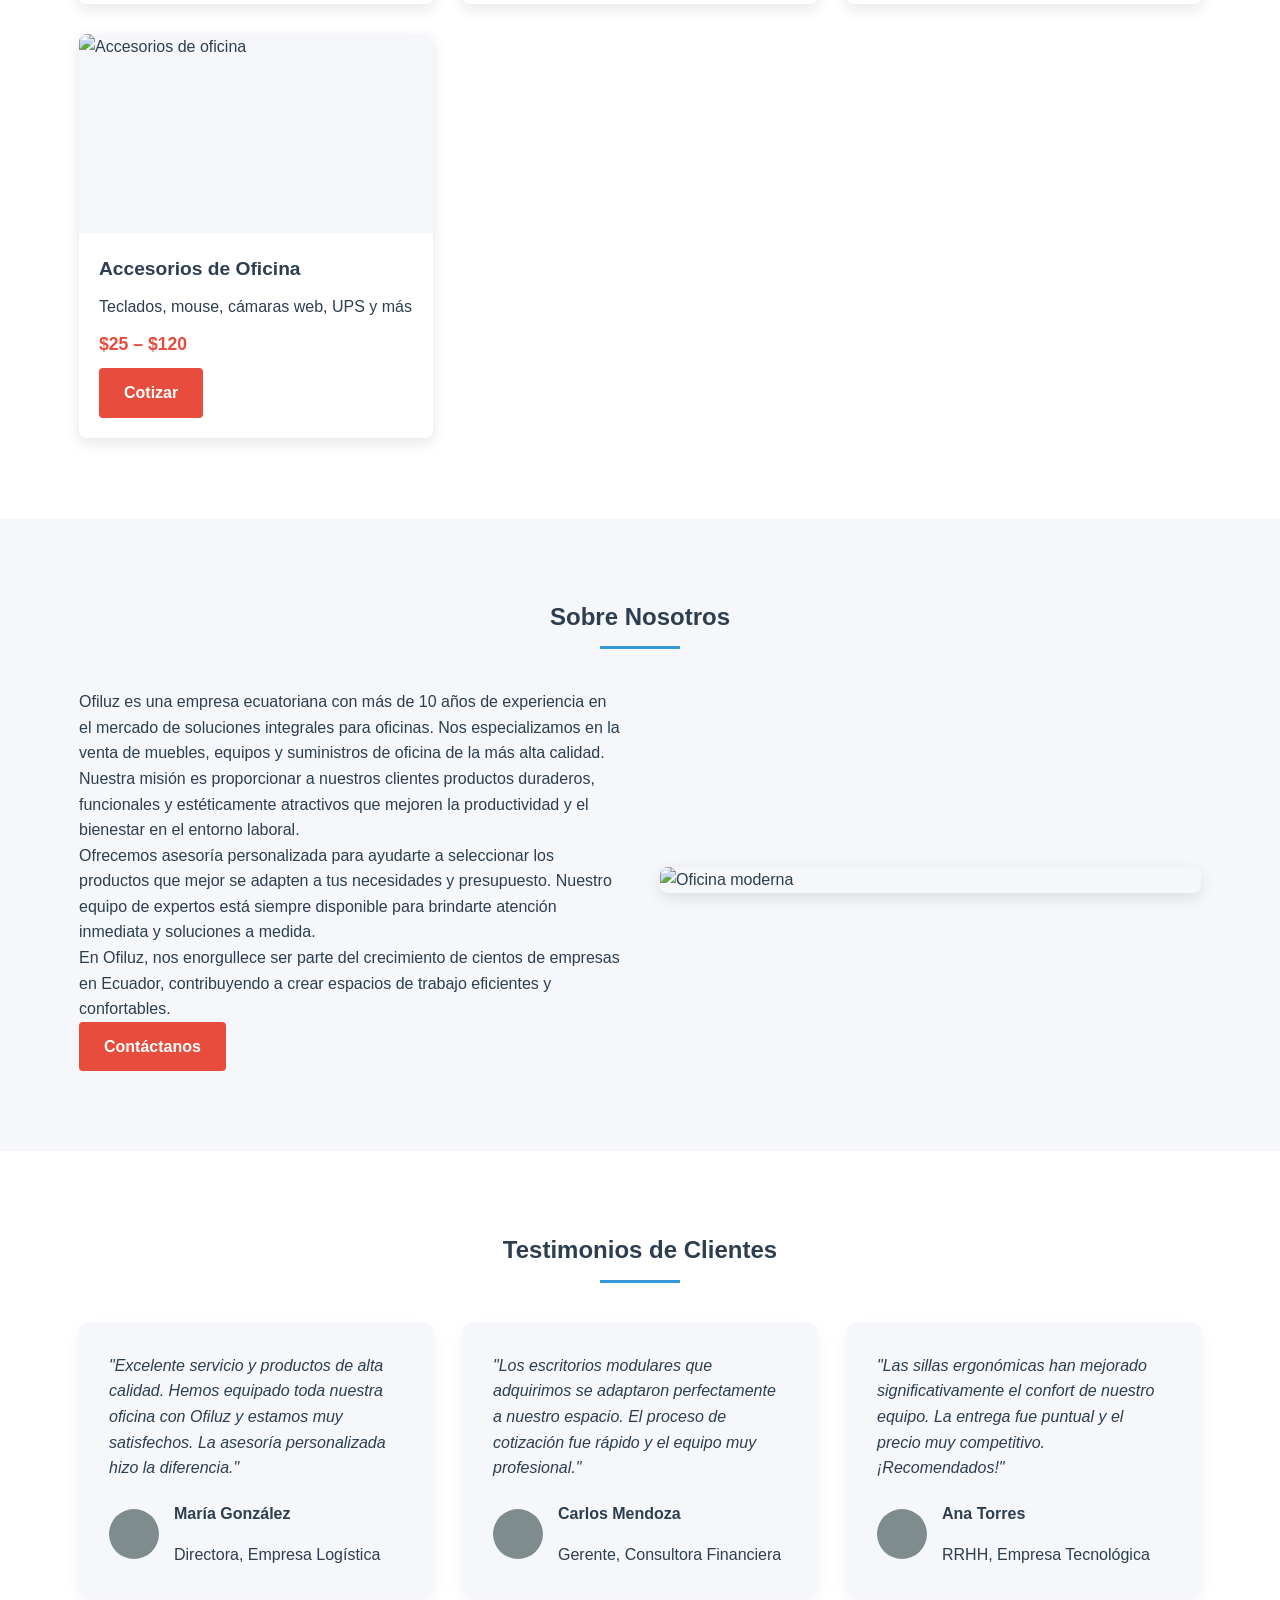
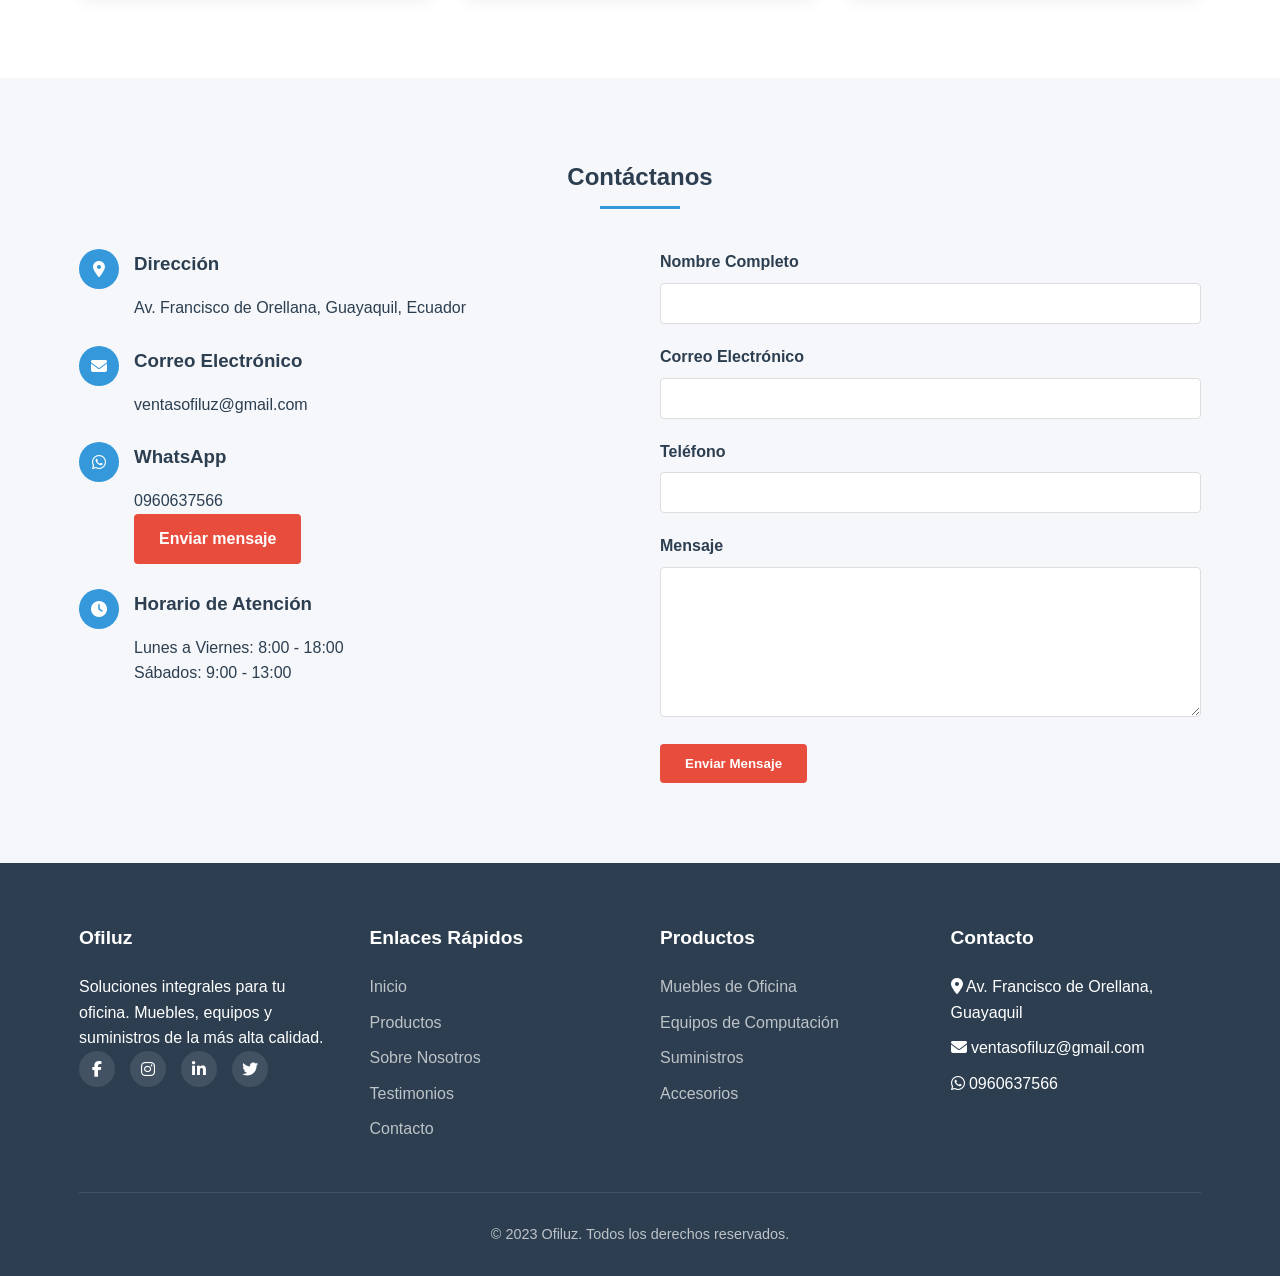
==== commit 3fb5e194: "Add files via upload" ====
--- a/index.html
+++ b/index.html
@@ -23,7 +23,360 @@
     <link rel="stylesheet" href="style.css">
 </head>
 <body>
-    <!-- El resto del código permanece igual -->
-    <!-- ... -->
+    <!-- Header -->
+    <header>
+        <div class="container header-container">
+            <div class="logo">
+                <h1>OFI<span>LUZ</span></h1>
+            </div>
+            <nav>
+                <ul>
+                    <li><a href="#inicio">Inicio</a></li>
+                    <li><a href="#productos">Productos</a></li>
+                    <li><a href="#nosotros">Sobre Nosotros</a></li>
+                    <li><a href="#testimonios">Testimonios</a></li>
+                    <li><a href="#contacto">Contacto</a></li>
+                </ul>
+            </nav>
+            <a href="https://wa.me/593960637566" class="btn" target="_blank">
+                <i class="fab fa-whatsapp"></i> WhatsApp
+            </a>
+        </div>
+    </header>
+
+    <!-- Hero Section -->
+    <section class="hero" id="inicio">
+        <div class="container">
+            <h2>Ofiluz — Soluciones de Oficina y Tecnología</h2>
+            <p>Más de 10 años ofreciendo muebles, equipos y suministros de oficina de la más alta calidad en Ecuador</p>
+            <a href="#productos" class="btn">Ver Catálogo</a>
+            <a href="#contacto" class="btn btn-secondary">Cotizar Ahora</a>
+        </div>
+    </section>
+
+    <!-- Products Section -->
+    <section class="products" id="productos">
+        <div class="container">
+            <h2 class="section-title">Nuestros Productos</h2>
+            <div class="products-grid">
+                <!-- Product 1 -->
+                <div class="product-card">
+                    <div class="product-img">
+                        <img src="https://images.unsplash.com/photo-1505843490537-8de44be2c6a3?ixlib=rb-4.0.3&auto=format&fit=crop&w=600&q=80" alt="Escritorios ejecutivos">
+                    </div>
+                    <div class="product-info">
+                        <h3>Escritorios Ejecutivos y Modulares</h3>
+                        <p>Diseños modernos y funcionales para cualquier espacio de trabajo</p>
+                        <div class="product-price">$150 – $450</div>
+                        <a href="#contacto" class="btn">Cotizar</a>
+                    </div>
+                </div>
+                
+                <!-- Product 2 -->
+                <div class="product-card">
+                    <div class="product-img">
+                        <img src="https://images.unsplash.com/photo-1586023492125-27b2c045efd7?ixlib=rb-4.0.3&auto=format&fit=crop&w=600&q=80" alt="Sillas ergonómicas">
+                    </div>
+                    <div class="product-info">
+                        <h3>Sillas Ergonómicas de Oficina</h3>
+                        <p>Máximo confort y soporte para largas jornadas de trabajo</p>
+                        <div class="product-price">$90 – $250</div>
+                        <a href="#contacto" class="btn">Cotizar</a>
+                    </div>
+                </div>
+                
+                <!-- Product 3 -->
+                <div class="product-card">
+                    <div class="product-img">
+                        <img src="https://images.unsplash.com/photo-1595428774223-ef52624120d2?ixlib=rb-4.0.3&auto=format&fit=crop&w=600&q=80" alt="Archivadores metálicos">
+                    </div>
+                    <div class="product-info">
+                        <h3>Archivadores Metálicos</h3>
+                        <p>Seguridad y organización para tus documentos importantes</p>
+                        <div class="product-price">$120 – $300</div>
+                        <a href="#contacto" class="btn">Cotizar</a>
+                    </div>
+                </div>
+                
+                <!-- Product 4 -->
+                <div class="product-card">
+                    <div class="product-img">
+                        <img src="https://images.unsplash.com/photo-1593640408182-31c70c8268f5?ixlib=rb-4.0.3&auto=format&fit=crop&w=600&q=80" alt="Computadoras de escritorio">
+                    </div>
+                    <div class="product-info">
+                        <h3>Computadoras de Escritorio</h3>
+                        <p>Alto rendimiento para todas tus necesidades de oficina</p>
+                        <div class="product-price">$550 – $950</div>
+                        <a href="#contacto" class="btn">Cotizar</a>
+                    </div>
+                </div>
+                
+                <!-- Product 5 -->
+                <div class="product-card">
+                    <div class="product-img">
+                        <img src="https://images.unsplash.com/photo-1603302576837-37561b2e2302?ixlib=rb-4.0.3&auto=format&fit=crop&w=600&q=80" alt="Laptops para oficina">
+                    </div>
+                    <div class="product-info">
+                        <h3>Laptops para Oficina</h3>
+                        <p>Portabilidad y potencia para el trabajo remoto o en la oficina</p>
+                        <div class="product-price">$650 – $1200</div>
+                        <a href="#contacto" class="btn">Cotizar</a>
+                    </div>
+                </div>
+                
+                <!-- Product 6 -->
+                <div class="product-card">
+                    <div class="product-img">
+                        <img src="https://images.unsplash.com/photo-1551650975-87deedd944c3?ixlib=rb-4.0.3&auto=format&fit=crop&w=600&q=80" alt="Impresoras multifuncionales">
+                    </div>
+                    <div class="product-info">
+                        <h3>Impresoras Multifuncionales</h3>
+                        <p>Imprime, escanea y copia con la mejor calidad y eficiencia</p>
+                        <div class="product-price">$220 – $480</div>
+                        <a href="#contacto" class="btn">Cotizar</a>
+                    </div>
+                </div>
+                
+                <!-- Product 7 -->
+                <div class="product-card">
+                    <div class="product-img">
+                        <img src="https://images.unsplash.com/photo-1587829741301-dc798b83add3?ixlib=rb-4.0.3&auto=format&fit=crop&w=600&q=80" alt="Accesorios de oficina">
+                    </div>
+                    <div class="product-info">
+                        <h3>Accesorios de Oficina</h3>
+                        <p>Teclados, mouse, cámaras web, UPS y más</p>
+                        <div class="product-price">$25 – $120</div>
+                        <a href="#contacto" class="btn">Cotizar</a>
+                    </div>
+                </div>
+            </div>
+        </div>
+    </section>
+
+    <!-- About Section -->
+    <section class="about" id="nosotros">
+        <div class="container">
+            <h2 class="section-title">Sobre Nosotros</h2>
+            <div class="about-content">
+                <div class="about-text">
+                    <p>Ofiluz es una empresa ecuatoriana con más de 10 años de experiencia en el mercado de soluciones integrales para oficinas. Nos especializamos en la venta de muebles, equipos y suministros de oficina de la más alta calidad.</p>
+                    <p>Nuestra misión es proporcionar a nuestros clientes productos duraderos, funcionales y estéticamente atractivos que mejoren la productividad y el bienestar en el entorno laboral.</p>
+                    <p>Ofrecemos asesoría personalizada para ayudarte a seleccionar los productos que mejor se adapten a tus necesidades y presupuesto. Nuestro equipo de expertos está siempre disponible para brindarte atención inmediata y soluciones a medida.</p>
+                    <p>En Ofiluz, nos enorgullece ser parte del crecimiento de cientos de empresas en Ecuador, contribuyendo a crear espacios de trabajo eficientes y confortables.</p>
+                    <a href="#contacto" class="btn">Contáctanos</a>
+                </div>
+                <div class="about-img">
+                    <img src="https://images.unsplash.com/photo-1497366754035-f200968a6e72?ixlib=rb-4.0.3&auto=format&fit=crop&w=600&q=80" alt="Oficina moderna">
+                </div>
+            </div>
+        </div>
+    </section>
+
+    <!-- Testimonials Section -->
+    <section class="testimonials" id="testimonios">
+        <div class="container">
+            <h2 class="section-title">Testimonios de Clientes</h2>
+            <div class="testimonials-grid">
+                <!-- Testimonial 1 -->
+                <div class="testimonial-card">
+                    <div class="testimonial-text">
+                        "Excelente servicio y productos de alta calidad. Hemos equipado toda nuestra oficina con Ofiluz y estamos muy satisfechos. La asesoría personalizada hizo la diferencia."
+                    </div>
+                    <div class="testimonial-author">
+                        <div class="author-img"></div>
+                        <div>
+                            <h4>María González</h4>
+                            <p>Directora, Empresa Logística</p>
+                        </div>
+                    </div>
+                </div>
+                
+                <!-- Testimonial 2 -->
+                <div class="testimonial-card">
+                    <div class="testimonial-text">
+                        "Los escritorios modulares que adquirimos se adaptaron perfectamente a nuestro espacio. El proceso de cotización fue rápido y el equipo muy profesional."
+                    </div>
+                    <div class="testimonial-author">
+                        <div class="author-img"></div>
+                        <div>
+                            <h4>Carlos Mendoza</h4>
+                            <p>Gerente, Consultora Financiera</p>
+                        </div>
+                    </div>
+                </div>
+                
+                <!-- Testimonial 3 -->
+                <div class="testimonial-card">
+                    <div class="testimonial-text">
+                        "Las sillas ergonómicas han mejorado significativamente el confort de nuestro equipo. La entrega fue puntual y el precio muy competitivo. ¡Recomendados!"
+                    </div>
+                    <div class="testimonial-author">
+                        <div class="author-img"></div>
+                        <div>
+                            <h4>Ana Torres</h4>
+                            <p>RRHH, Empresa Tecnológica</p>
+                        </div>
+                    </div>
+                </div>
+            </div>
+        </div>
+    </section>
+
+    <!-- Contact Section -->
+    <section class="contact" id="contacto">
+        <div class="container">
+            <h2 class="section-title">Contáctanos</h2>
+            <div class="contact-container">
+                <div class="contact-info">
+                    <div class="contact-item">
+                        <div class="contact-icon">
+                            <i class="fas fa-map-marker-alt"></i>
+                        </div>
+                        <div>
+                            <h3>Dirección</h3>
+                            <p>Av. Francisco de Orellana, Guayaquil, Ecuador</p>
+                        </div>
+                    </div>
+                    
+                    <div class="contact-item">
+                        <div class="contact-icon">
+                            <i class="fas fa-envelope"></i>
+                        </div>
+                        <div>
+                            <h3>Correo Electrónico</h3>
+                            <p>ventasofiluz@gmail.com</p>
+                        </div>
+                    </div>
+                    
+                    <div class="contact-item">
+                        <div class="contact-icon">
+                            <i class="fab fa-whatsapp"></i>
+                        </div>
+                        <div>
+                            <h3>WhatsApp</h3>
+                            <p>0960637566</p>
+                            <a href="https://wa.me/593960637566" class="btn" target="_blank">Enviar mensaje</a>
+                        </div>
+                    </div>
+                    
+                    <div class="contact-item">
+                        <div class="contact-icon">
+                            <i class="fas fa-clock"></i>
+                        </div>
+                        <div>
+                            <h3>Horario de Atención</h3>
+                            <p>Lunes a Viernes: 8:00 - 18:00</p>
+                            <p>Sábados: 9:00 - 13:00</p>
+                        </div>
+                    </div>
+                </div>
+                
+                <div class="contact-form">
+                    <form id="contactForm">
+                        <div class="form-group">
+                            <label for="name">Nombre Completo</label>
+                            <input type="text" id="name" class="form-control" required>
+                        </div>
+                        
+                        <div class="form-group">
+                            <label for="email">Correo Electrónico</label>
+                            <input type="email" id="email" class="form-control" required>
+                        </div>
+                        
+                        <div class="form-group">
+                            <label for="phone">Teléfono</label>
+                            <input type="tel" id="phone" class="form-control">
+                        </div>
+                        
+                        <div class="form-group">
+                            <label for="message">Mensaje</label>
+                            <textarea id="message" class="form-control" required></textarea>
+                        </div>
+                        
+                        <button type="submit" class="btn">Enviar Mensaje</button>
+                    </form>
+                </div>
+            </div>
+        </div>
+    </section>
+
+    <!-- Footer -->
+    <footer>
+        <div class="container">
+            <div class="footer-content">
+                <div class="footer-column">
+                    <h3>Ofiluz</h3>
+                    <p>Soluciones integrales para tu oficina. Muebles, equipos y suministros de la más alta calidad.</p>
+                    <div class="social-links">
+                        <a href="#"><i class="fab fa-facebook-f"></i></a>
+                        <a href="#"><i class="fab fa-instagram"></i></a>
+                        <a href="#"><i class="fab fa-linkedin-in"></i></a>
+                        <a href="#"><i class="fab fa-twitter"></i></a>
+                    </div>
+                </div>
+                
+                <div class="footer-column">
+                    <h3>Enlaces Rápidos</h3>
+                    <ul>
+                        <li><a href="#inicio">Inicio</a></li>
+                        <li><a href="#productos">Productos</a></li>
+                        <li><a href="#nosotros">Sobre Nosotros</a></li>
+                        <li><a href="#testimonios">Testimonios</a></li>
+                        <li><a href="#contacto">Contacto</a></li>
+                    </ul>
+                </div>
+                
+                <div class="footer-column">
+                    <h3>Productos</h3>
+                    <ul>
+                        <li><a href="#">Muebles de Oficina</a></li>
+                        <li><a href="#">Equipos de Computación</a></li>
+                        <li><a href="#">Suministros</a></li>
+                        <li><a href="#">Accesorios</a></li>
+                    </ul>
+                </div>
+                
+                <div class="footer-column">
+                    <h3>Contacto</h3>
+                    <ul>
+                        <li><i class="fas fa-map-marker-alt"></i> Av. Francisco de Orellana, Guayaquil</li>
+                        <li><i class="fas fa-envelope"></i> ventasofiluz@gmail.com</li>
+                        <li><i class="fab fa-whatsapp"></i> 0960637566</li>
+                    </ul>
+                </div>
+            </div>
+            
+            <div class="copyright">
+                <p>&copy; 2023 Ofiluz. Todos los derechos reservados.</p>
+            </div>
+        </div>
+    </footer>
+
+    <script>
+        // Smooth scrolling for anchor links
+        document.querySelectorAll('a[href^="#"]').forEach(anchor => {
+            anchor.addEventListener('click', function (e) {
+                e.preventDefault();
+                
+                const targetId = this.getAttribute('href');
+                if(targetId === '#') return;
+                
+                const targetElement = document.querySelector(targetId);
+                if(targetElement) {
+                    window.scrollTo({
+                        top: targetElement.offsetTop - 80,
+                        behavior: 'smooth'
+                    });
+                }
+            });
+        });
+        
+        // Form submission
+        document.getElementById('contactForm').addEventListener('submit', function(e) {
+            e.preventDefault();
+            alert('¡Gracias por tu mensaje! Nos pondremos en contacto contigo pronto.');
+            this.reset();
+        });
+    </script>
 </body>
 </html>
